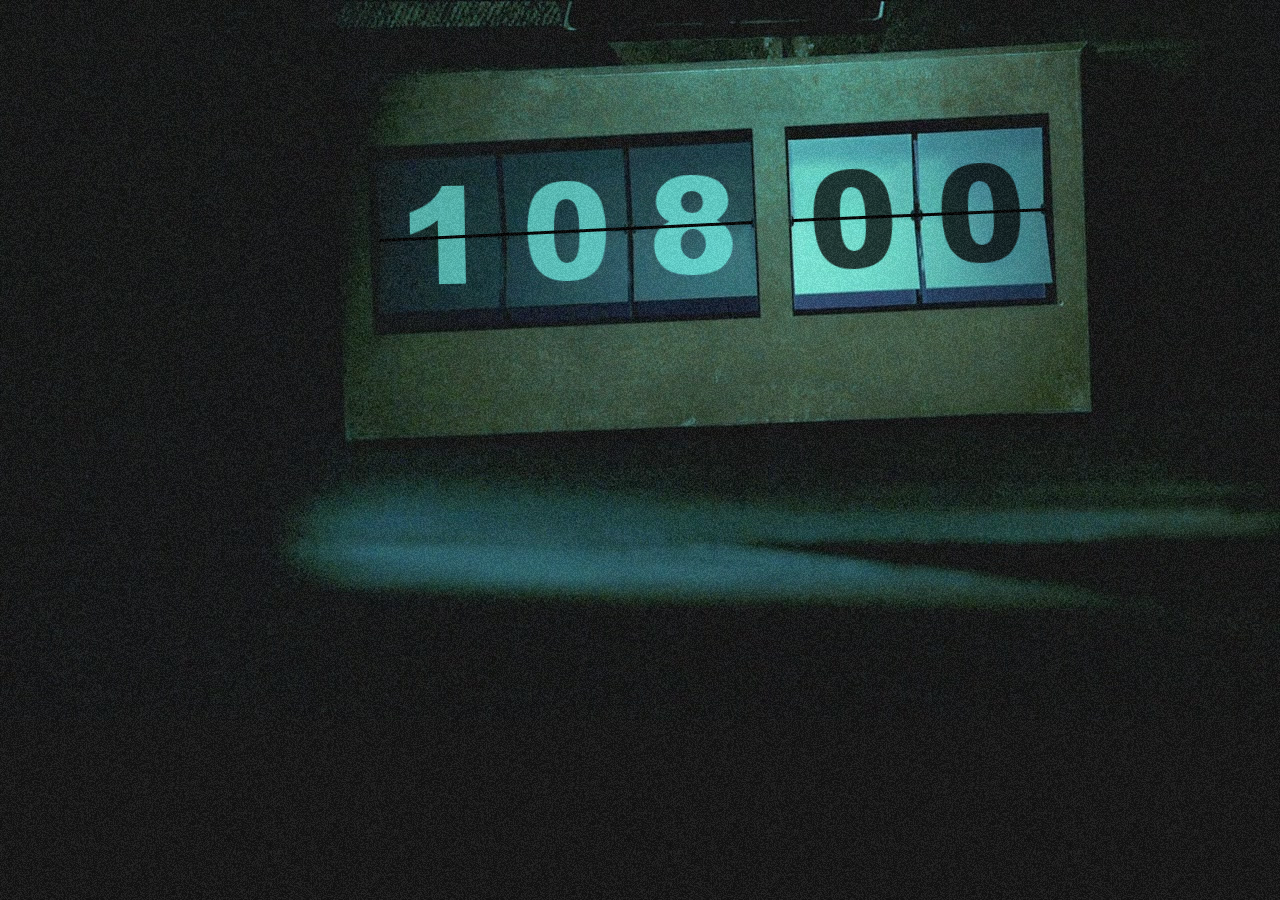
==== index.html @ c0614f11 "Initial commit." ====
<!DOCTYPE html>
<head>
<script src="https://code.jquery.com/jquery-3.6.0.min.js" integrity="sha256-/xUj+3OJU5yExlq6GSYGSHk7tPXikynS7ogEvDej/m4=" crossorigin="anonymous"></script>
<script src="js/jquery-ui.min.js"></script>
<link rel="stylesheet" href="styles.css">
</head>
<body>
<div id="film_grain_overlay"></div>
<div id="power_surge_overlay"></div>
<input type="text" id="numbers_field">
<div id="container">
    <img src="assets/glyph5.png" id="glyph5" class="glyph">
    <img src="assets/glyph4.png" id="glyph4" class="glyph">
    <img src="assets/glyph3.png" id="glyph3" class="glyph">
    <img src="assets/glyph2.png" id="glyph2" class="glyph">
    <img src="assets/glyph1.png" id="glyph1" class="glyph">
    <div id="number5" class="numbers">0</div>
    <div id="number4" class="numbers">0</div>
    <div id="number3" class="numbers">8</div>
    <div id="number2" class="numbers">0</div>
    <div id="number1" class="numbers">1</div>
    <img id="lines_overlay" src="assets/lines_overlay.png">
    <img id="timer_background" src="assets/timer.png">
</div>
<script src="js/sequences.js"></script>
<script src="js/timer.js"></script>
<script src="js/cheats.js"></script>
<script src="js/button.js"></script>
<script src="js/sounds.js"></script>
</body>
</html>
---- styles.css ----
@font-face {
    font-family: arial-bold;
    src: url("assets/arial_bold.ttf");
}
body {
    background-color: rgb(18, 18, 18);
}
#power_surge_overlay {
    top: 0px;
    left: 0px;
    width: 100vw;
    height: 100vh;
    position: absolute;
    background-color: rgb(18, 18, 18);
    pointer-events: none;
    opacity: 0;
    z-index: 98;
}
#film_grain_overlay {
    background-image: url("assets/grain.gif");
    width: 100vw;
    height: 100vh;
    top: 0px;
    left: 0px;
    position: absolute;
    opacity: 0.1;
    z-index: 99;
    filter: contrast(150%);
}
#container {
    display: flex;
    align-items: center;
    justify-content: center;
    width: 100vw;
    height: 100vh;
    top: 0px;
    left: 0px;
    position: absolute;
    -webkit-box-shadow: 2px 2px 5px 6px rgba(0,0,0,0.22); 
    box-shadow: 2px 2px 5px 6px rgba(0,0,0,0.22);
}
#timer_background {
    width: 100vw;
    height: auto;
    top: 0px;
    left: 0px;
    position: absolute;
    overflow: hidden;
    z-index: 1;
}
#lines_overlay {
    width: 100vw;
    height: auto;
    top: 0px;
    left: 0px;
    position: absolute;
    overflow: hidden;
    z-index: 5;
}

.numbers {
    font-family: arial-bold;
    font-size: 10.5vw;
    font-style: normal;
    color: rgb(114, 249, 238);
    position: absolute;
    z-index: 4;
    transform: rotate(-1.3deg);
    filter: blur(0.2px);
    opacity: 0.8;
    transform: rotate(-1.1deg);
}
#number1 {
    top: 10.6vw;
    left: 31.2vw;
    opacity: 0.7;
}
#number2 {
    top: 10.2vw;
    left: 40.8vw;
    opacity: 0.74;
}
#number3 {
    top: 9.8vw;
    left: 50.6vw;
    transform: rotate(-1.6deg);
}
#number4 {
    color: black;
    top: 9.3vw;
    left: 63.1vw;
    opacity: 0.77;
    transform: rotate(-3deg);
}
#number5 {
    color: black;
    top: 8.85vw;
    left: 73.1vw;
    opacity: 0.78;
    transform: rotate(-3deg);
}

.glyph {
    width: 9.8vw;
    font-family: arial-bold;
    font-size: 10.5vw;
    font-style: normal;
    color: rgb(114, 249, 238);
    position: absolute;
    z-index: 4;
    transform: rotate(-1.3deg);
    filter: blur(0.2px);
    opacity: 0.8;
    transform: rotate(-2.7deg);
    display: none;
}
#glyph1 {
    top: 13.3vw;
    left: 29.6vw;
    opacity: 0.7;
}
#glyph2 {
    top: 13.3vw;
    left: 39.2vw;
    opacity: 0.74;
}
#glyph3 {
    top: 12.3vw;
    left: 49.2vw;
    transform: rotate(-1.6deg);
}
#glyph4 {
    width: 9.2vw;
    color: black;
    top: 12vw;
    left: 62.05vw;
    opacity: 0.77;
    transform: rotate(-3deg);
}
#glyph5 {
    width: 9.2vw;
    color: black;
    top: 11.5vw;
    left: 72.05vw;
    opacity: 0.77;
    transform: rotate(-3deg);
}

#numbers_field {
    padding: 1vw;
    font-size: 2vw;
    background-color: rgba(0, 0, 0, 0);
    color: rgb(0, 255, 0);
    border-style: none;
    outline: none;
    top: 0px;
    left: 0px;
    position: absolute;
    z-index: 100;
    opacity: 0.1;
}
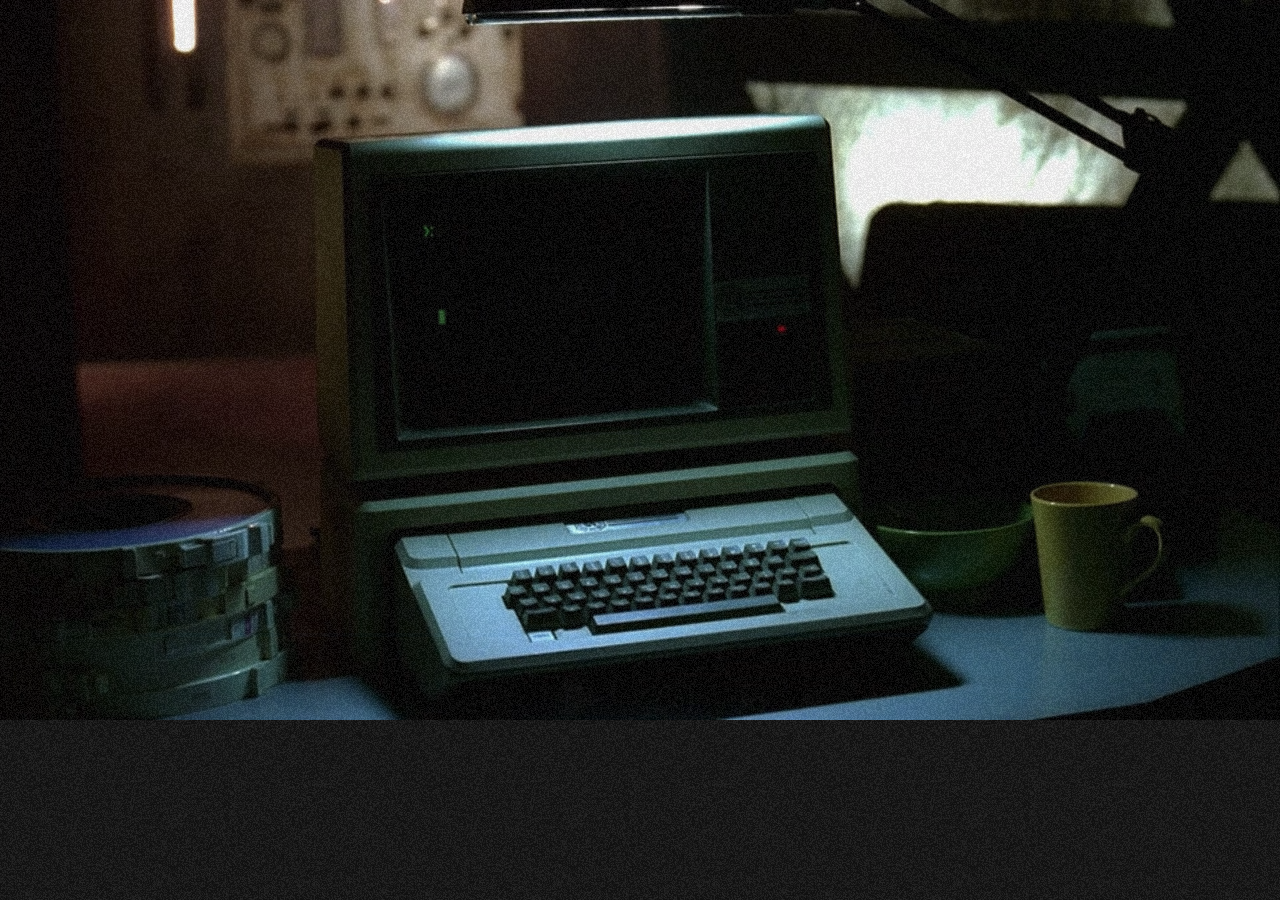
==== commit 5282ceaa: "Adding intro screen" ====
--- a/index.html
+++ b/index.html
@@ -9,6 +9,8 @@
 <div id="power_surge_overlay"></div>
 <input type="text" id="numbers_field">
 <div id="container">
+<div id="blinking_caret"></div>
+<div id="intro_overlay"></div>
     <img src="assets/glyph5.png" id="glyph5" class="glyph">
     <img src="assets/glyph4.png" id="glyph4" class="glyph">
     <img src="assets/glyph3.png" id="glyph3" class="glyph">
@@ -22,10 +24,12 @@
     <img id="lines_overlay" src="assets/lines_overlay.png">
     <img id="timer_background" src="assets/timer.png">
 </div>
+<script src="js/intro.js"></script>
 <script src="js/sequences.js"></script>
 <script src="js/timer.js"></script>
 <script src="js/cheats.js"></script>
 <script src="js/button.js"></script>
 <script src="js/sounds.js"></script>
+
 </body>
 </html>--- a/styles.css
+++ b/styles.css
@@ -4,6 +4,28 @@
 }
 body {
     background-color: rgb(18, 18, 18);
+}
+#intro_overlay {
+    top: 0px;
+    left: 0px;
+    width: 100vw;
+    height: 100vh;
+    position: absolute;
+    background-image: url("assets/computer.png");
+    background-size: contain;
+    background-repeat: no-repeat;
+    z-index: 97;
+}
+#blinking_caret {
+    width: 0.45vw;
+    height: 1.6vh;
+    margin-top: -20.7vw;
+    margin-left: -30.9vw;
+    background-color: rgb(43, 87, 43);
+    filter: blur(0.8px);
+    transform: rotate(-3deg);
+    position: absolute;
+    z-index: 98;
 }
 #power_surge_overlay {
     top: 0px;
@@ -66,7 +88,6 @@
     position: absolute;
     z-index: 4;
     transform: rotate(-1.3deg);
-    filter: blur(0.2px);
     opacity: 0.8;
     transform: rotate(-1.1deg);
 }
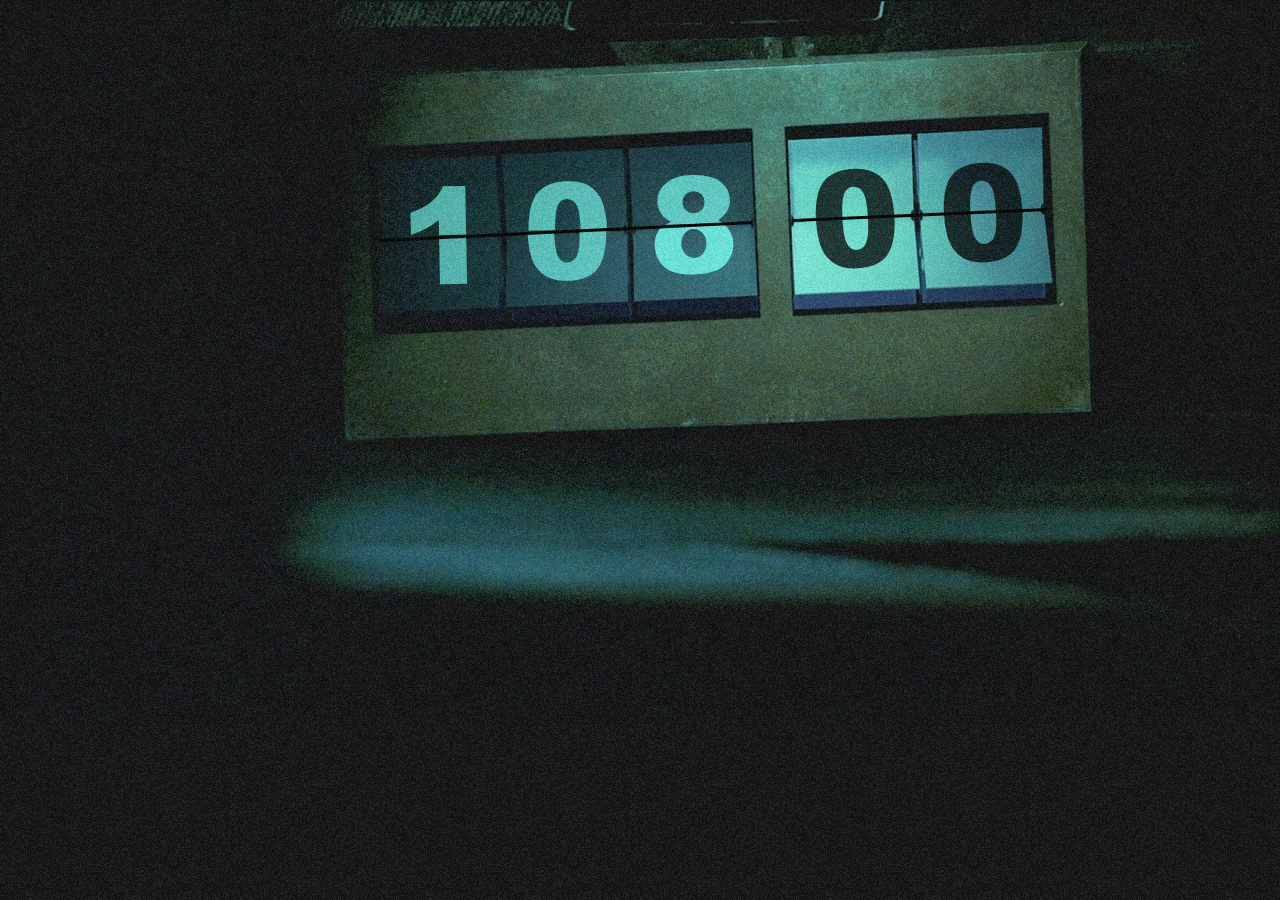
==== commit aa1ca1b8: "Adding rough number flip animation" ====
--- a/index.html
+++ b/index.html
@@ -21,6 +21,12 @@
     <div id="number3" class="numbers">8</div>
     <div id="number2" class="numbers">0</div>
     <div id="number1" class="numbers">1</div>
+    <img id="top_overlay" src="assets/timer_cutaway.png">
+    <div id="number5_b" class="numbers_bottom">0</div>
+    <div id="number4_b" class="numbers_bottom">0</div>
+    <div id="number3_b" class="numbers_bottom">8</div>
+    <div id="number2_b" class="numbers_bottom">0</div>
+    <div id="number1_b" class="numbers_bottom">1</div>
     <img id="lines_overlay" src="assets/lines_overlay.png">
     <img id="timer_background" src="assets/timer.png">
 </div>
--- a/styles.css
+++ b/styles.css
@@ -15,6 +15,7 @@
     background-size: contain;
     background-repeat: no-repeat;
     z-index: 97;
+    display: none;
 }
 #blinking_caret {
     width: 0.45vw;
@@ -26,6 +27,7 @@
     transform: rotate(-3deg);
     position: absolute;
     z-index: 98;
+    display: none;
 }
 #power_surge_overlay {
     top: 0px;
@@ -87,8 +89,28 @@
     color: rgb(114, 249, 238);
     position: absolute;
     z-index: 4;
-    transform: rotate(-1.3deg);
     opacity: 0.8;
+    transform: rotate(-1.1deg);
+    height: 7.7vw;
+    overflow: hidden;
+}
+#top_overlay {
+    width: 100vw;
+    height: auto;
+    top: 0px;
+    left: 0px;
+    position: absolute;
+    overflow: hidden;
+    z-index: 3;
+}
+.numbers_bottom {
+    font-family: arial-bold;
+    font-size: 10.5vw;
+    font-style: normal;
+    color: rgb(114, 249, 238);
+    position: absolute;
+    z-index: 2;
+    opacity: 0.95;
     transform: rotate(-1.1deg);
 }
 #number1 {
@@ -104,7 +126,7 @@
 #number3 {
     top: 9.8vw;
     left: 50.6vw;
-    transform: rotate(-1.6deg);
+    transform: rotate(-1.65deg);
 }
 #number4 {
     color: black;
@@ -117,6 +139,35 @@
     color: black;
     top: 8.85vw;
     left: 73.1vw;
+    opacity: 0.78;
+    transform: rotate(-3deg);
+}
+#number1_b {
+    top: 10.6vw;
+    left: 31.25vw;
+    opacity: 0.7;
+}
+#number2_b {
+    top: 10.2vw;
+    left: 40.8vw;
+    opacity: 0.74;
+}
+#number3_b {
+    top: 9.8vw;
+    left: 50.6vw;
+    transform: rotate(-1.65deg);
+}
+#number4_b {
+    color: black;
+    top: 9.3vw;
+    left: 63.3vw;
+    opacity: 0.77;
+    transform: rotate(-3deg);
+}
+#number5_b {
+    color: black;
+    top: 8.85vw;
+    left: 73.3vw;
     opacity: 0.78;
     transform: rotate(-3deg);
 }
